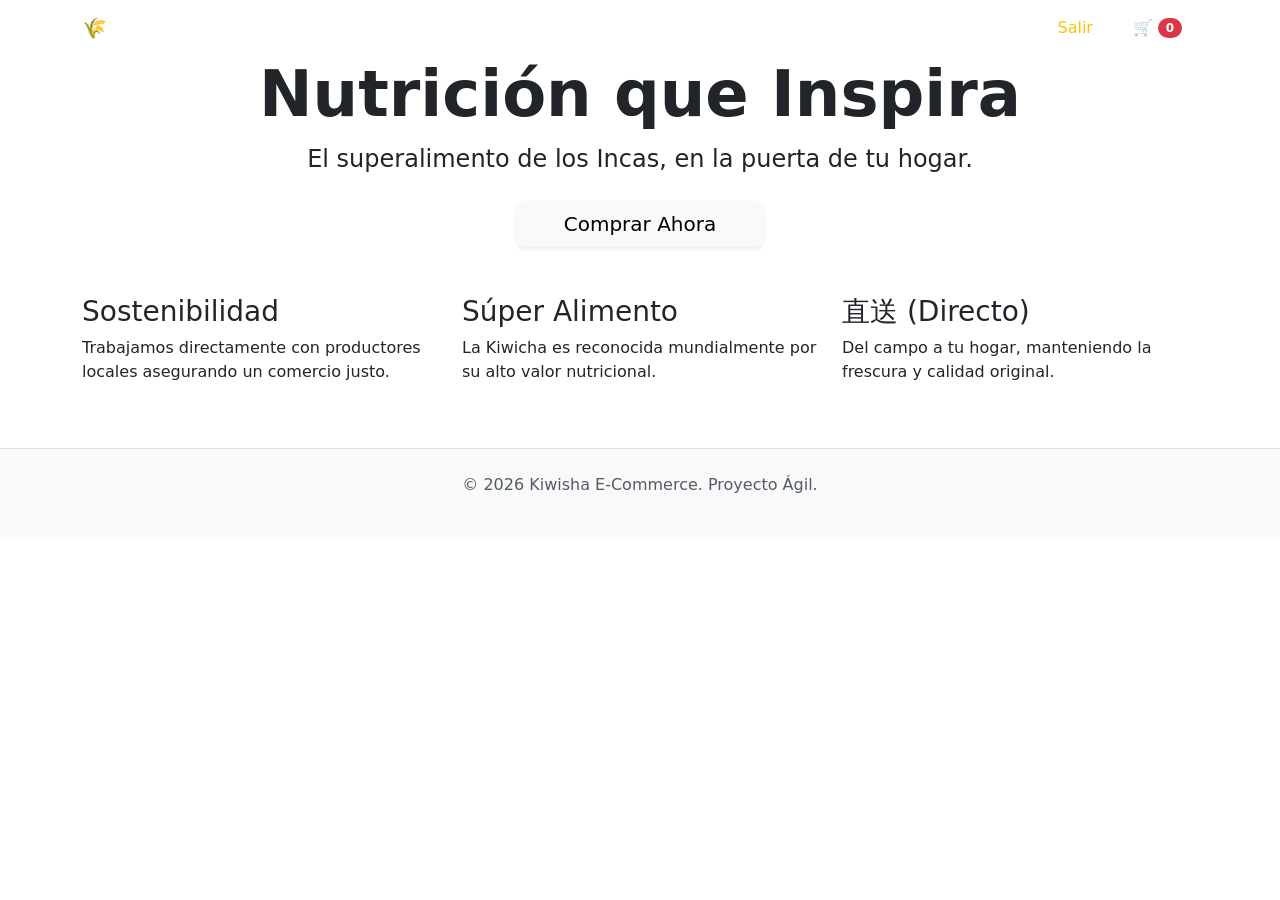
==== src/main/resources/templates/index.html @ cef48a29 "feat: integrate main changes and add core project code (pom.xml, src)" ====
<!DOCTYPE html>
<html xmlns:th="http://www.thymeleaf.org">
<head>
    <meta charset="UTF-8">
    <title>Kiwisha - Home</title>
    <link href="https://cdn.jsdelivr.net/npm/bootstrap@5.3.0/dist/css/bootstrap.min.css" rel="stylesheet">
    <link rel="stylesheet" th:href="@{/css/style.css}">
</head>
<body>

<nav class="navbar navbar-expand-lg navbar-dark">
    <div class="container">
        <a class="navbar-brand fw-bold" href="/">🌾 Kiwisha</a>
        <button class="navbar-toggler" type="button" data-bs-toggle="collapse" data-bs-target="#navbarNav">
            <span class="navbar-toggler-icon"></span>
        </button>
        <div class="collapse navbar-collapse" id="navbarNav">
            <ul class="navbar-nav me-auto">
                <li class="nav-item"><a class="nav-link active" href="/">Inicio</a></li>
                <li class="nav-item"><a class="nav-link" href="/productos">Catálogo</a></li>
            </ul>
            <ul class="navbar-nav">
                <li th:if="${session.user == null}" class="nav-item"><a class="nav-link" href="/login">Login</a></li>
                <li th:if="${session.user != null}" class="nav-item"><span class="nav-link text-white" th:text="${'Hola, ' + session.user}"></span></li>
                <li th:if="${session.user != null}" class="nav-item"><a class="nav-link text-warning" href="/logout">Salir</a></li>
                <li class="nav-item">
                    <a class="nav-link btn btn-outline-light ms-lg-3 px-3 rounded-pill" href="/carrito">
                        🛒 <span class="badge rounded-pill bg-danger" th:text="${session.cart != null ? session.cart.size() : 0}">0</span>
                    </a>
                </li>
            </ul>
        </div>
    </div>
</nav>

<header class="hero-section text-center d-flex align-items-center">
    <div class="container">
        <h1 class="display-3 fw-bold">Nutrición que Inspira</h1>
        <p class="lead fs-4">El superalimento de los Incas, en la puerta de tu hogar.</p>
        <div class="mt-4">
            <a class="btn btn-light btn-lg px-5 border-0 shadow-sm" href="/productos" role="button">Comprar Ahora</a>
        </div>
    </div>
</header>

<main class="container my-5">
    <div class="row">
        <div class="col-md-4">
            <h3>Sostenibilidad</h3>
            <p>Trabajamos directamente con productores locales asegurando un comercio justo.</p>
        </div>
        <div class="col-md-4">
            <h3>Súper Alimento</h3>
            <p>La Kiwicha es reconocida mundialmente por su alto valor nutricional.</p>
        </div>
        <div class="col-md-4">
            <h3>直送 (Directo)</h3>
            <p>Del campo a tu hogar, manteniendo la frescura y calidad original.</p>
        </div>
    </div>
</main>

<footer class="bg-light py-4 border-top">
    <div class="container text-center">
        <p class="text-muted">&copy; 2026 Kiwisha E-Commerce. Proyecto Ágil.</p>
    </div>
</footer>

<script src="https://cdn.jsdelivr.net/npm/bootstrap@5.3.0/dist/js/bootstrap.bundle.min.js"></script>
</body>
</html>
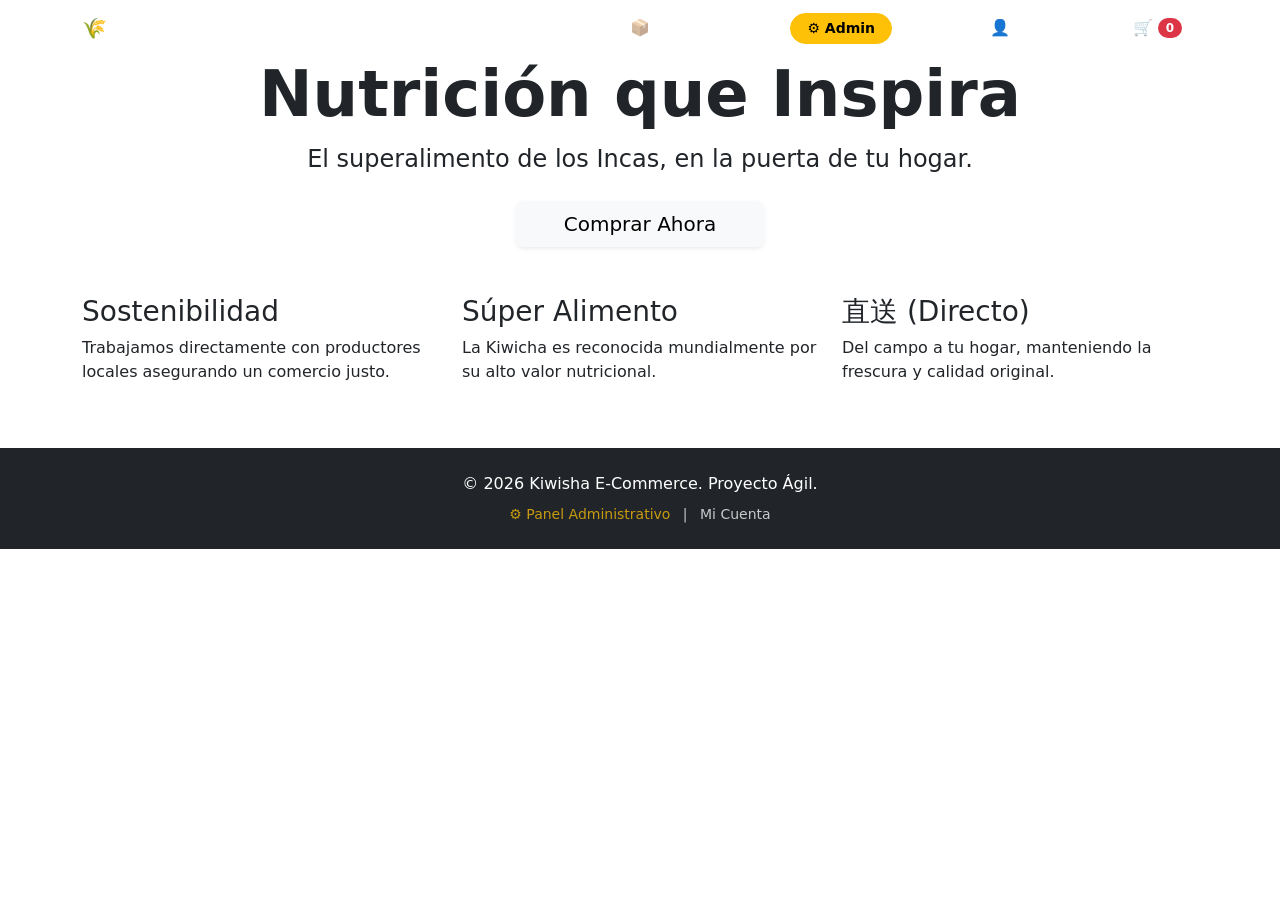
==== commit 83ff069a: "feat: complete sprint 2 integration (sanitized)" ====
--- a/src/main/resources/templates/index.html
+++ b/src/main/resources/templates/index.html
@@ -18,11 +18,28 @@
             <ul class="navbar-nav me-auto">
                 <li class="nav-item"><a class="nav-link active" href="/">Inicio</a></li>
                 <li class="nav-item"><a class="nav-link" href="/productos">Catálogo</a></li>
+                <li class="nav-item"><a class="nav-link" href="/wishlist">Lista de Deseos ❤️</a></li>
+                <li class="nav-item"><a class="nav-link" href="/orders/history">Mis Pedidos 📦</a></li>
+                <li class="nav-item d-lg-none"><a class="nav-link text-warning" href="/admin/dashboard">⚙ Panel Admin</a></li>
             </ul>
-            <ul class="navbar-nav">
-                <li th:if="${session.user == null}" class="nav-item"><a class="nav-link" href="/login">Login</a></li>
-                <li th:if="${session.user != null}" class="nav-item"><span class="nav-link text-white" th:text="${'Hola, ' + session.user}"></span></li>
-                <li th:if="${session.user != null}" class="nav-item"><a class="nav-link text-warning" href="/logout">Salir</a></li>
+            <ul class="navbar-nav align-items-center">
+                <li class="nav-item me-2">
+                    <a class="btn btn-warning btn-sm fw-bold px-3 rounded-pill d-none d-lg-block" href="/admin/dashboard">⚙ Admin</a>
+                </li>
+                <li th:if="${session.user == null}" class="nav-item"><a class="nav-link" href="/login">Ingresar</a></li>
+                
+                <li th:if="${session.user != null}" class="nav-item dropdown">
+                    <a class="nav-link dropdown-toggle text-white" href="#" id="navbarHomeDropdown" role="button" data-bs-toggle="dropdown">
+                        👤 <span th:text="${session.user.username}">Usuario</span>
+                    </a>
+                    <ul class="dropdown-menu dropdown-menu-end">
+                        <li><a class="dropdown-item" href="/profile">Mi Perfil</a></li>
+                        <li><a class="dropdown-item" href="/orders/history">Mis Pedidos</a></li>
+                        <li><a class="dropdown-item" href="/wishlist">Favoritos</a></li>
+                        <li><hr class="dropdown-divider"></li>
+                        <li><a class="dropdown-item text-danger" href="/logout">Cerrar Sesión</a></li>
+                    </ul>
+                </li>
                 <li class="nav-item">
                     <a class="nav-link btn btn-outline-light ms-lg-3 px-3 rounded-pill" href="/carrito">
                         🛒 <span class="badge rounded-pill bg-danger" th:text="${session.cart != null ? session.cart.size() : 0}">0</span>
@@ -60,9 +77,13 @@
     </div>
 </main>
 
-<footer class="bg-light py-4 border-top">
+<footer class="bg-dark text-white py-4 mt-5">
     <div class="container text-center">
-        <p class="text-muted">&copy; 2026 Kiwisha E-Commerce. Proyecto Ágil.</p>
+        <p class="mb-2">&copy; 2026 Kiwisha E-Commerce. Proyecto Ágil.</p>
+        <div class="small opacity-75">
+            <a href="/admin/dashboard" class="text-warning text-decoration-none mx-2">⚙ Panel Administrativo</a> |
+            <a href="/login" class="text-white text-decoration-none mx-2">Mi Cuenta</a>
+        </div>
     </div>
 </footer>
 
